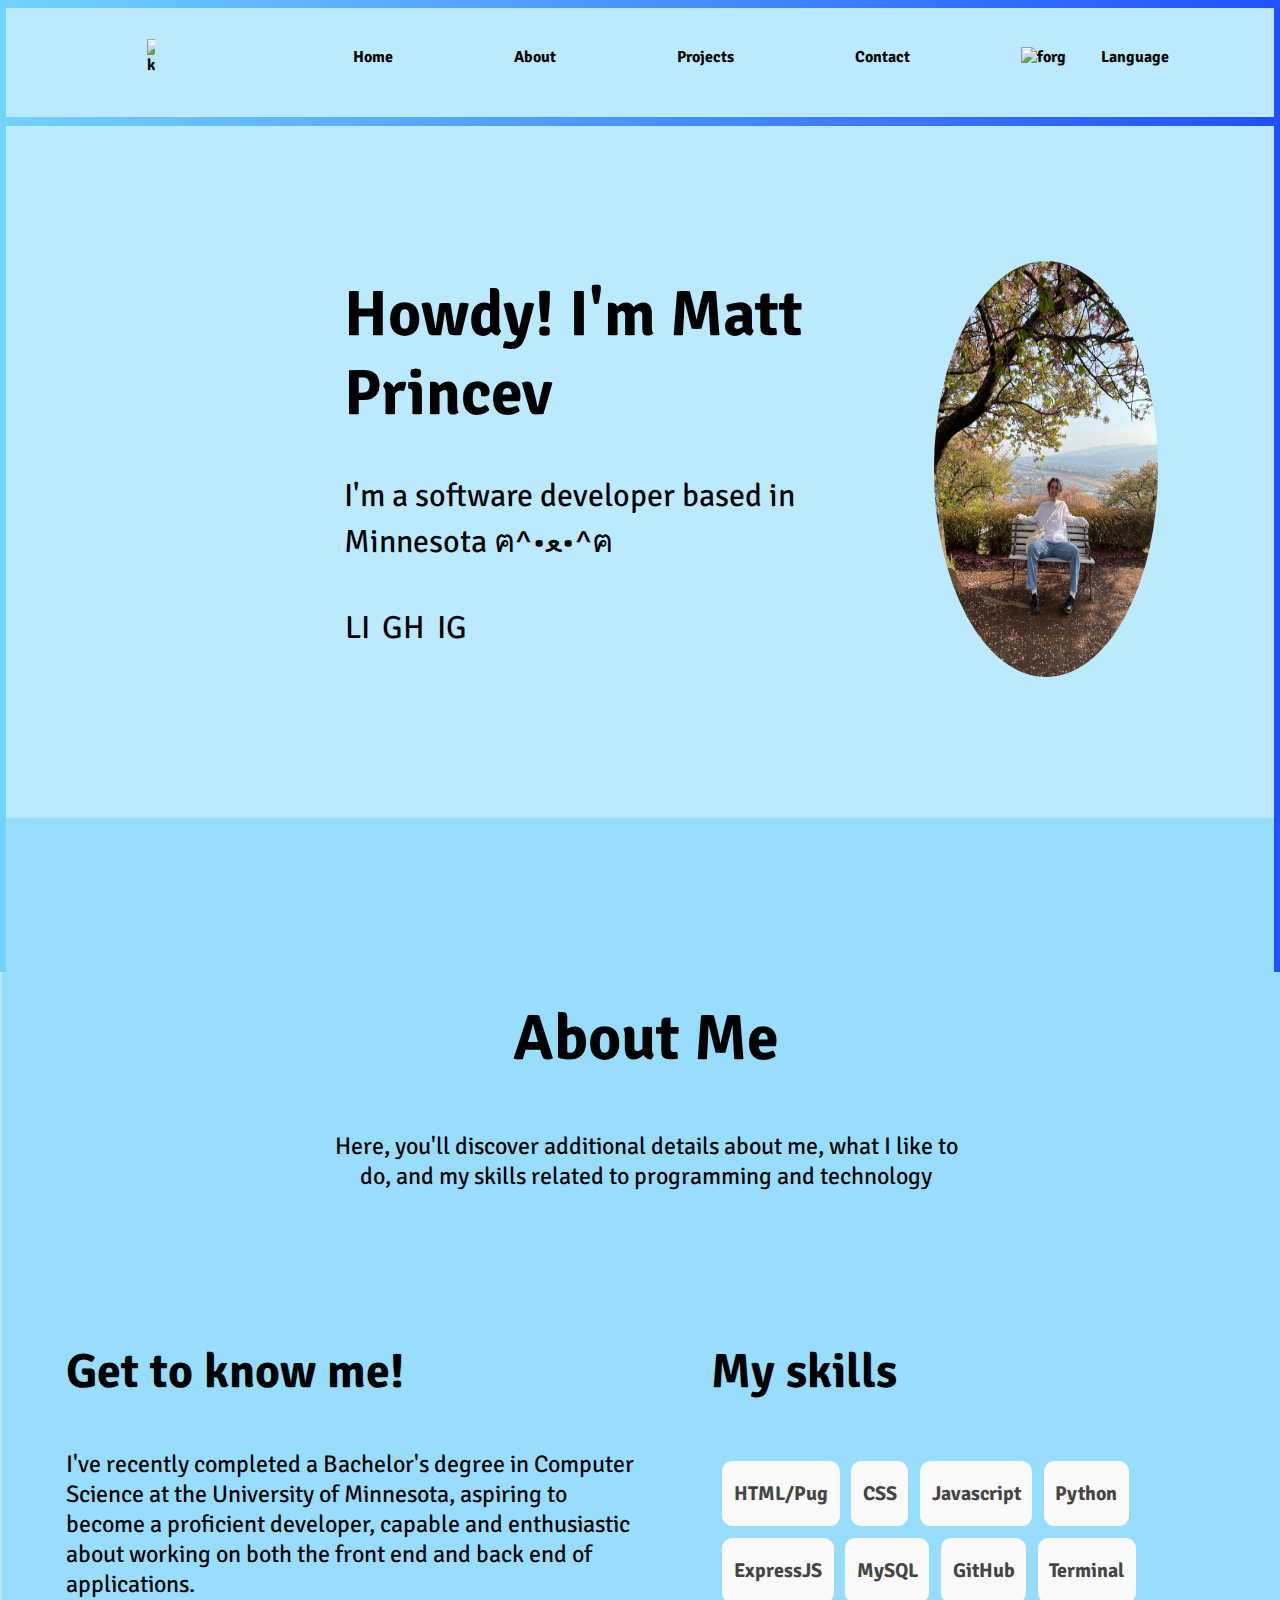
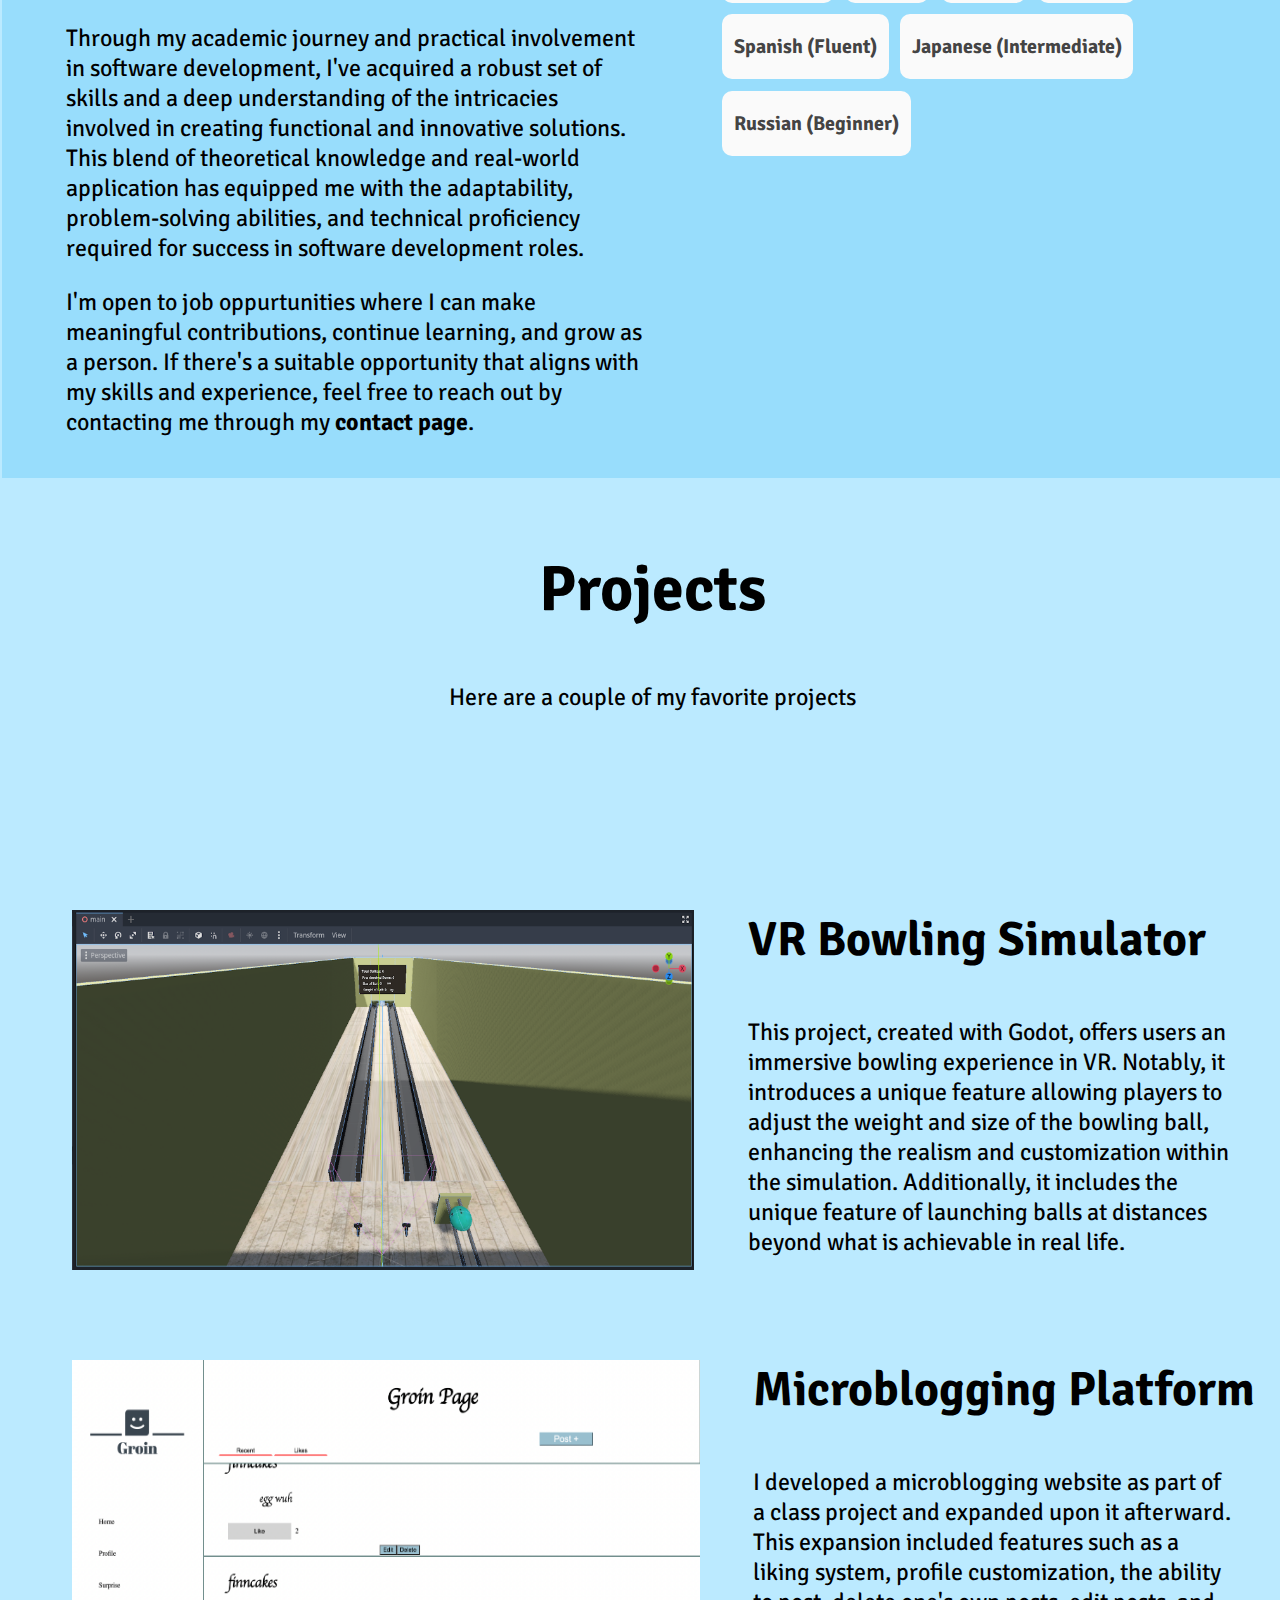
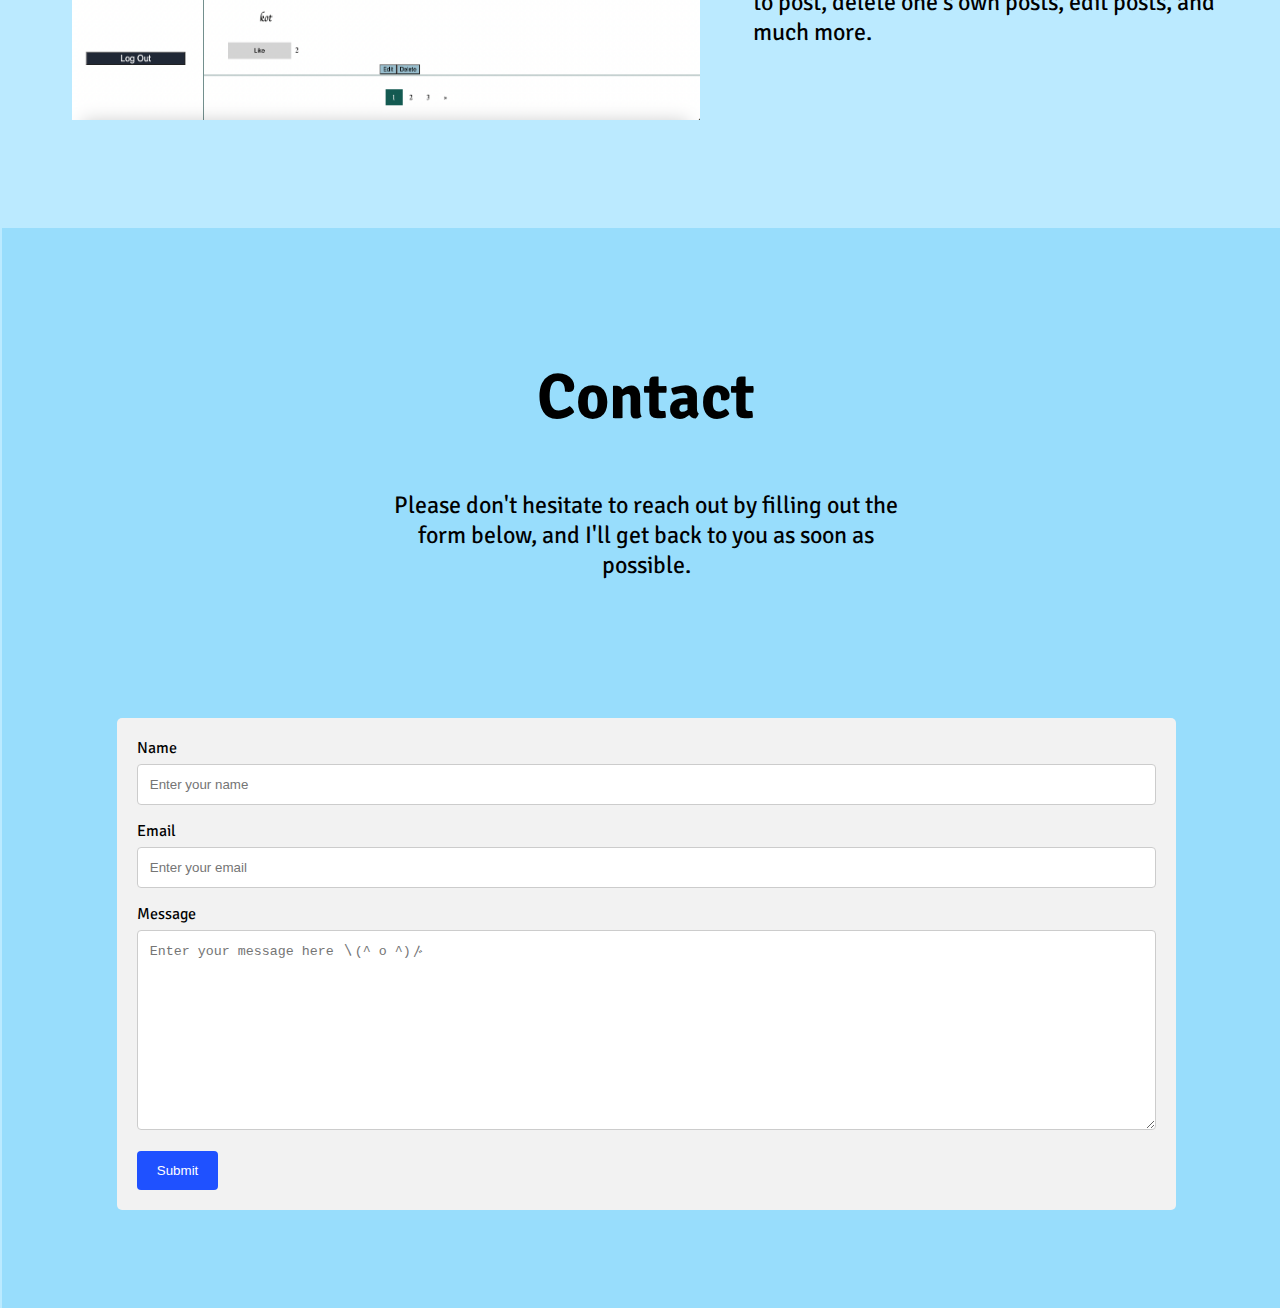
==== index.html @ 620ed381 "index addition" ====
<!DOCTYPE html>
<html>
    <head>
        <link rel="stylesheet" type="text/css" href="resources/css/home.css">
        <link rel="stylesheet" type="text/css" href="resources/css/frog.css">
        <script defer type="text/javascript" src="resources/js/main.js"></script>     
        <link rel="preconnect" href="https://fonts.googleapis.com">
        <link rel="preconnect" href="https://fonts.gstatic.com" crossorigin>
        <link href="https://fonts.googleapis.com/css2?family=Caveat&family=Indie+Flower&family=Signika+Negative&family=Yuji+Hentaigana+Akari&display=swap" rel="stylesheet">
    </head>
    <body>
        <!-- bars -->
        <div class="left-bar"></div>
        <div class="center-top-bar"></div>
        <div class="center-bottom-bar"></div>
        <div class="right-bar"></div>
        <!-- navbar -->
        <div class="navbar">
            <ul>
                <li id="language">
                    <div class="dropdown">
                        <button class="dropbtn">Language 
                            <i class="fa fa-caret-down"></i>
                        </button>
                        <div class="dropdown-content">
                          <a onclick="toggle_language('english')">English</a>
                          <a onclick="toggle_language('spanish')">Español</a>
                          <a onclick="toggle_language('japanese')">日本語</a>
                        </div>
                    </div> 
                </li>
                <!-- onclick="toggle_style()" -->
                <li><a><img id="forg" src="resources/images/forg-off.png" alt="forg" style="width: 80%;" onclick="toggle_style()"></a></li>
                <li><a id="contact" href="#contact" onclick="scroll_to('contact')">Contact</a></li>
                <li><a id="projects"　href="#projects" onclick="scroll_to('projects')">Projects</a></li>
                <li><a id="about"　href="#about" onclick="scroll_to('about')">About</a></li>
                <li><a id="home"　class="active" href="#home" onclick="scroll_to('home')">Home</a></li>
                <!-- <li><a><img id="icon" src="../images/running-kot.gif" alt="kot" style="width: 40%;"></a></li> -->
                <li><a><img class="awake" id="koshka" src="resources/images/running-kot.gif" alt="kot" onclick="cat_toggle()"></a></li>
            </ul>
        </div>
        <div class="full-container">
            <!-- home -->
            <div class="pages home">
                <div class="intro-row">
                    <div class="intro-col">
                        <h1 class="greeting">Howdy! I'm Matt Princev</h1>
                        <p class="me">I'm a software developer based in Minnesota <span id="mrs">ฅ^•ﻌ•^ฅ</span></p>
                        <div class="socials">
                            <ul>
                                <li><a href="https://www.linkedin.com/in/matt-princev-2a856a1a6/">LI</a></li>
                                <li><a href="https://github.com/">GH</a></li>
                                <li><a href="https://www.instagram.com/mattprincev/">IG</a></li>
                            </ul>
                        </div>
                    </div>
                    <img class="doggo" src="resources/images/ratt.jpg" alt="hardaf" style="width: 20%;"> 
                </div>
            </div>
            <!-- about -->
            <div class="pages about">
                <div class="about-parent">
                    <div class="page-start">
                        <h2 id="about-me">About Me</h2>
                        <p id="about-me-p">Here, you'll discover additional details about me, what I like to do, and my skills related to programming and technology</p>
                    </div>
                    <div class="about-container">
                        <div class="about-left">
                            <h3 id="know-me">Get to know me!</h3>
                            <p id="know-p1">I've recently completed a Bachelor's degree in Computer Science at the University of Minnesota, aspiring to become a proficient developer, 
                                capable and enthusiastic about working on both the front end and back end of applications.</p>
                            <p id="know-p2">Through my academic journey and practical involvement in software development, I've acquired a robust
                                set of skills and a deep understanding of the intricacies involved in creating functional and innovative solutions. 
                                This blend of theoretical knowledge and real-world application has equipped me with the adaptability, problem-solving abilities, 
                                and technical proficiency required for success in software development roles.</p>
                            <p id="know-p3">I'm open to job oppurtunities where I can make meaningful contributions, continue learning, and grow as a person. 
                                If there's a suitable opportunity that aligns with my skills and experience, feel free to reach out by contacting me through
                                my <b>contact</b> page.</p>
                        </div>
                        <div class="about-right">
                            <h3>My skills</h3>
                            <div class="skill-container">
                                <div class="skill-1">
                                    <div class="skill"><p>HTML/Pug</p></div>
                                    <div class="skill"><p>CSS</p></div>
                                    <div class="skill"><p>Javascript</p></div>
                                    <div class="skill"><p>Python</p></div>
                                </div>
                                <div class="skill-2">
                                    <div class="skill"><p>ExpressJS</p></div>
                                    <div class="skill"><p>MySQL</p></div>
                                    <div class="skill"><p>GitHub</p></div>
                                    <div class="skill"><p>Terminal</p></div>
                                </div>
                                <div class="skill-3">
                                    <div class="skill" ><p id="spanish">Spanish (Fluent)</p></div>
                                    <div class="skill" ><p id="japanese">Japanese (Intermediate)</p></div>
                                </div>
                                <div class="skill-3">
                                    <div class="skill" ><p id="russian">Russian (Beginner)</p></div>
                                </div>
                            </div>
                        </div>
                    </div>
                </div>
            </div>
            <!-- projects -->
            <div class="pages projects">
                <div class="project-parent">
                    <div class="page-start">
                        <h2 id="project-h2">Projects</h2>
                        <p id="project-p">Here are a couple of my favorite projects</p>
                    </div>
                    <div class="project-container">
                        <div class="project-1">
                            <div class="project-img"><img class="bowling-img" src="resources/images/bowling.png" alt="bowling"></div>
                            <div class="project-text">
                                <h3 id="bowling-h3">VR Bowling Simulator</h3>
                                <p id="bowling-p">This project, created with Godot, offers users an immersive bowling experience in VR. 
                                    Notably, it introduces a unique feature allowing players to adjust the weight and size of the bowling ball, enhancing the realism and customization 
                                    within the simulation. Additionally, it includes the unique feature of launching balls at distances beyond what is achievable in real life.
                                </p>
                            </div>
                        </div>
                        <div class="project-2">
                            <div class="project-img"><img class="blog-img" src="resources/images/microblogging.png" alt="blog"></div>
                            <div class="project-text">
                                <h3 id="blog-h3">Microblogging Platform</h3>
                                <p id="blog-p">I developed a microblogging website as part of a class project and expanded upon it afterward. 
                                    This expansion included features such as a liking system, profile customization, 
                                    the ability to post, delete one's own posts, edit posts, and much more.
                                </p>
                            </div>
                        </div>
                    </div>
                </div>
            </div>
            <!-- contact -->
            <div class="pages contact">
                <div class="contact-parent">
                    <div class="page-start">
                        <h2 id="contact-h2">Contact</h2>
                        <p id="contact-p">Please don't hesitate to reach out by filling out the form below, and I'll get back to you as soon as possible!</p>
                    </div>
                    <div class="contact-container">
                        <!-- /action_page.php was belowe -->
                        <form action="https://formsubmit.co/mattprincev1@gmail.com.com" method="POST">
                            <label for="name" id="name-label">Name</label>
                            <input type="text" id="name-input" name="name" placeholder="Enter your name" minlength="1">
                        
                            <label for="email" id="email-label">Email</label>
                            <input type="email" id="email-input" name="email" placeholder="Enter your email">
                        
                            <label for="message" id="message-label">Message</label>
                            <textarea id="message-input" name="message" placeholder="Enter your message here 〵(^ o ^)〴" style="height:200px" minlength="1" maxlength="320"></textarea>
                        
                            <input type="hidden" name="_subject" value="New submission!">

                            <input type="submit" value="Submit" id="submit">
                        </form>
                        <!-- 
                            <form action="https://formsubmit.co/your@email.com" method="POST">
                                <input type="text" name="name" required>
                                <input type="email" name="email" required>
                                <button type="submit">Send</button>
                            </form> 
                        https://formsubmit.co/ 
                        -->
                    </div>
                </div>
            </div>
        </div>
    </body>
</html>
---- resources/css/home.css ----
/* blue palette
light blue (inner): #bbeaff
other light blue (other inner): #98ddfc
less lighter (left side): #72d3fe
neon blue (rigth side): #1F51FF
 */


/* frog palette
light green (inner): #7cbb62
other light green (other inner): #9bc262
dark green (right side): #477455
brown (left side): #baa56f
*/


/* body */


body {
    background-color: #bbeaff;
    font-family: 'Signika Negative', sans-serif;
}


/* navbar */

.center-top-bar {
    left: 0;
    top: 0%;
    background: linear-gradient(454deg, #72d3fe, #1F51FF);
    width: 100%;
    height: 1vh;
    position: fixed;
    z-index: 2;
}

.center-bottom-bar {
    left: 0;
    top: 13%;
    background: linear-gradient(454deg, #72d3fe, #1F51FF);
    width: 100%;
    height: 1vh;
    position: fixed;
    z-index: 2;
}

.left-bar {
    margin-top: -2%;
    left: 0%;
    /* margin-left: -1%; */
    background-color: #72d3fe;
    width: .5%;
    height: 110vh;
    position: fixed;
    z-index: 3;
}

.right-bar {
    margin-top: -2%;
    float: right;
    right: 0%;
    background-color: #1F51FF;
    width: .5%;
    height: 110vh;
    position: fixed;
    z-index: 3;
}


.navbar {
    background-color: #bbeaff;
    left: .5%;
    width: 99%;
    height: 12vh;
    position: fixed;
    /* z-index: 1; */
    z-index: 5;
}

.dropdown {
  float: left;
  overflow: hidden;
  cursor: pointer;

}

.dropdown .dropbtn {
  font-size: 16px;  
  border: none;
  outline: none;
  color: black;
  padding: 14px 16px;
  background-color: inherit;
  font-family: inherit;
  margin: 0;
  cursor: pointer;
  font-weight: bold;
}

.dropdown-content {
    display: none;
    position: absolute;
    background-color: #f9f9f9;
    min-width: 160px;
    box-shadow: 0px 8px 16px 0px rgba(0,0,0,0.2);

    cursor: pointer;
  }
  
.dropdown-content a {
    float: none;
    color: black;
    padding: 12px 16px;
    text-decoration: none;
    display: block;
    text-align: left;
    cursor: pointer;

  }
  
  .dropdown-content a:hover {
    cursor: pointer;

  }
  
  .dropdown:hover .dropdown-content {
    display: block;
    cursor: pointer;

  }


.navbar ul {
    list-style-type: none;
    margin: 0;
    margin-top: 2%;
    padding: 0;
    overflow: hidden;
    }

.navbar li {
    float: right;
    margin-right: 7%;
    }

#language {
    margin-left: -7.5%;
}


/* .animal-icon {
        margin
    } */

.navbar li a {
    display: block;
    color: black;
    text-align: center;
    padding: 14px 16px;
    text-decoration: none;
    font-weight: bold;
    }

.navbar li span {
        display: block;
        color: black;
        text-align: center;
        padding: 14px 16px;
        text-decoration: none;
        font-weight: bold;
        }

.navbar li a:hover {
    color: 	#1F51FF;
    }

#koshka {
    cursor: pointer;
}

.asleep {
    float: left;
    margin-top: -22.5%;
    margin-left: -125%;
    width: 20%;
    }

.awake {
    margin-top: -18%; 
    margin-left: 0%; 
    width: 40%;
}

#forg {
    margin-left: -40%;
    margin-top: -20%;
    cursor: pointer;
}

/* page cotainers */


.full-container {
    width: 100%;
    height: 100vh;
    scroll-snap-type: y mandatory;
}

/* change the vh to make each of the pages longer */
.pages {
    margin-left: 0%;
    width: 102%;
    height: 125vh;
    display: flex;
    align-items: center;
    justify-content: center;

    background-color: #bbeaff;
    scroll-snap-align: start;
    display: flex;
    flex-direction: column;
}

.home {
    margin-left: 0%;
    width: 102%;
    height: 90vh;
    display: flex;
    align-items: center;
    justify-content: center;
    /* background: linear-gradient(454deg, #72d3fe,#1F51FF); */
    background-color: #bbeaff;
    scroll-snap-align: start;
    display: flex;
    flex-direction: column;
}

.about {
    margin-left: -.5%;
    width: 102%;
    height: 140vh;
    align-items: center;
    justify-content: center;
    /* background: linear-gradient(454deg, #72d3fe,#1F51FF); */
    background-color: #bbeaff;
    scroll-snap-align: start;
    display: flex;
    flex-direction: column;
}

#about {
    cursor: pointer;
}

.projects {
    margin-left: 0%;
    width: 102%;
    height: 150vh;
    display: flex;
    align-items: center;
    justify-content: center;
    scroll-snap-align: start;
    display: flex;
    flex-direction: column;
    background-color: #bbeaff;
}

#projects {
    cursor: pointer;
}

.contact {
    /* background: linear-gradient(454deg, red,#8ffcff); */
    background-color: #98ddfc;
    margin-left: -.5%;
    width: 102%;
    height: 120vh;
}

#contact {
    cursor: pointer;
}

.page-start {
    width: 50%;
    height: 40vh;
    /* background-color: yellow; */
    margin-left: 25%;
    cursor: default;
}

.page-start h2 {
    text-align: center;
    font-size: 400%;
}

.page-start p {
    text-align: center;
    font-size: 150%;
}


/* home page */

#home {
    cursor: pointer;
}

.greeting {
    margin-left: 30%;
    margin-top: 15%;
    font-size: 400%;
    cursor: default;
}

.me {
    margin-left: 30%;
    margin-top: 5%;
    font-size: 200%;
}

/* toggle between from and cat ฅ^•ﻌ•^ฅ & (⚈₋₍⚈) https://www.keyboardfaces.com/ */
.animal {
    margin: auto;

}


/* need to subtract the float left of the socials li margin-left from the socials margin-left */
.socials {
    margin-left: 28.75%;   
    margin-top: 5%;
    font-size: 200%;
}

.socials ul {
    list-style-type: none;
    margin: 0;
    margin-top: 2%;
    padding: 0;
    overflow: hidden;
}

.socials li {
    float: left;
    margin-left: 2%;
}

.socials li a {
    text-decoration: none;
    color: black;
}

.socials li a:hover {
    color: 	#1F51FF;
    }

.doggo {
    border-radius: 50%;
    margin-top: 10%;
    float: left;
}

.intro-col {
    width: 75%;
    /* background-color: red; */
}

.intro-row {
    display: flex;
    flex-direction: row;
    /* background-color: yellow; */
}


/* about me page */
.about {
    /* background: linear-gradient(454deg, green,#8ffcff); */
    background-color: #98ddfc;
    /* justify-content: center; */
}

.about-parent {
    margin-top: -50%;
    /* background-color: yellow; */
    height: 40vh;
}

.about-container {
    display: flex;
    flex-direction: row;
    /* background-color: orange; */
    width: 100%;
    height: 50vh;
    margin-top: -5%;
}

.about-left {
    margin-left: 5%;
    /* background-color: red; */
    width: 50%;
    height: 90vh;
}

.about-left h3 {
    font-size: 300%;
    cursor: default;
}

.about-left p {
    font-size: 150%;
}

.about-right {
    margin-left: 5%;
    /* background-color: green; */
    width: 50%;
}

.about-right h3 {
    font-size: 300%;
    cursor: default;
}

.skill {
    margin-left: 2%;
    margin-top: 2%;
    background-color: #FAFAFA;
    text-align: center;
    border-radius: 10px;
    /* border-style: dashed;
    border-color: orange; */
    padding-left: 2%;
    padding-right: 2%;
}

.skill p {
    color: #444444;
    display: inline-block;
    font-weight: bold;
    font-size: 125%;
    cursor: default;
}

.skill-1 {
    display: flex;
    flex-direction: row;
}

.skill-2 {
    display: flex;
    flex-direction: row;
}

.skill-3 {
    display: flex;
    flex-direction: row;
}
.skill-4 {
    display: flex;
    flex-direction: row;
}

.skill-container {
    display: flex;
    flex-direction: column;
}


/* projects page */


.project-parent {
    width: 100%;
}

.project-container {
    /* border-style: dashed;
    border-color: red; */
    width: 90%;
    margin: auto;
    height: 100vh;
    display: flex;
    flex-direction: column;
}

.project-1{
    width: 100%;
    height: 50vh;
    /* border-style: double;
    border-color: green; */
    display: flex;
    flex-direction: row;
}

.project-2{
    width: 100%;
    height: 50vh;
    /* border-style: double;
    border-color: yellow; */
    display: flex;
    flex-direction: row;
}

.project-img img{
    /* margin-top: 5%; */
    width: 100%;
    height: 40vh;

}

.project-text{
    width: 50%;
    height: 50vh;
    /* border-style: double;
    border-color: blueviolet; */
    /* margin-left: auto;
    margin-top: 0%; */
}

.project-text h3 {
    text-align: left;
    margin-left: 10%;
    margin-top: 0%;
    font-size: 300%;
    cursor: default;
    width: 100%;
}

.project-text p {
    text-align: left;
    margin-left: 10%;
    font-size: 150%;
}



.bowling-img {
    width: 25%;
}


/* contact page */


.contact-parent {
    margin-top: 0%;
}

input[type=text], select, textarea {
    width: 100%;
    padding: 12px;
    border: 1px solid #ccc;
    border-radius: 4px;
    box-sizing: border-box;
    margin-top: 6px;
    margin-bottom: 16px;
    resize: vertical;
  }

input[type=email], select, textarea {
    width: 100%;
    padding: 12px;
    border: 1px solid #ccc;
    border-radius: 4px;
    box-sizing: border-box;
    margin-top: 6px;
    margin-bottom: 16px;
    resize: vertical;
  }
  
input[type=submit] {
    background-color: #1F51FF;
    color: white;
    padding: 12px 20px;
    border: none;
    border-radius: 4px;
    cursor: pointer;
  }
  
  input[type=submit]:hover {
    opacity: .8;
  }
  
  .contact-container {
    border-radius: 5px;
    background-color: #f2f2f2;
    padding: 20px;
    margin-bottom: 2%;
}
---- resources/css/frog.css ----
/* blue palette
light blue (inner): #bbeaff
other light blue (other inner): #98ddfc
less lighter (left side): #72d3fe
neon blue (rigth side): #1F51FF
 */


/* frog palette
light green (inner): #7cbb62
other light green (other inner): #9bc262
brown (left side): #baa56f
dark green (right side): #477455
*/

@import "home.css";

.frog body{
    background-color: #7cbb62;
}

.frog .center-top-bar {
    background: linear-gradient(454deg, #baa56f, #477455);
}

.frog .center-bottom-bar {
    background: linear-gradient(454deg, #baa56f, #477455);
}

.frog .left-bar {
    background-color: #baa56f;
}

.frog .right-bar {
    background-color: #477455;
}

.frog .navbar {
    background-color: #7cbb62;
}

.frog .navbar li a:hover {
    color: 	#477455;
}

.frog .pages {
    background-color: #7cbb62;
}

.frog .home {
    background-color: #7cbb62;
}

.frog .about {
    background-color: #7cbb62;
}

.frog .contact {
    background-color: #9bc262;
}

.frog .projects {
    background-color: #7cbb62;
}

.frog .socials li a:hover {
    color: 	#477455;
}

.frog .about {
    background-color: #9bc262;
}

.frog input[type=submit] {
    background-color: #477455;
  }
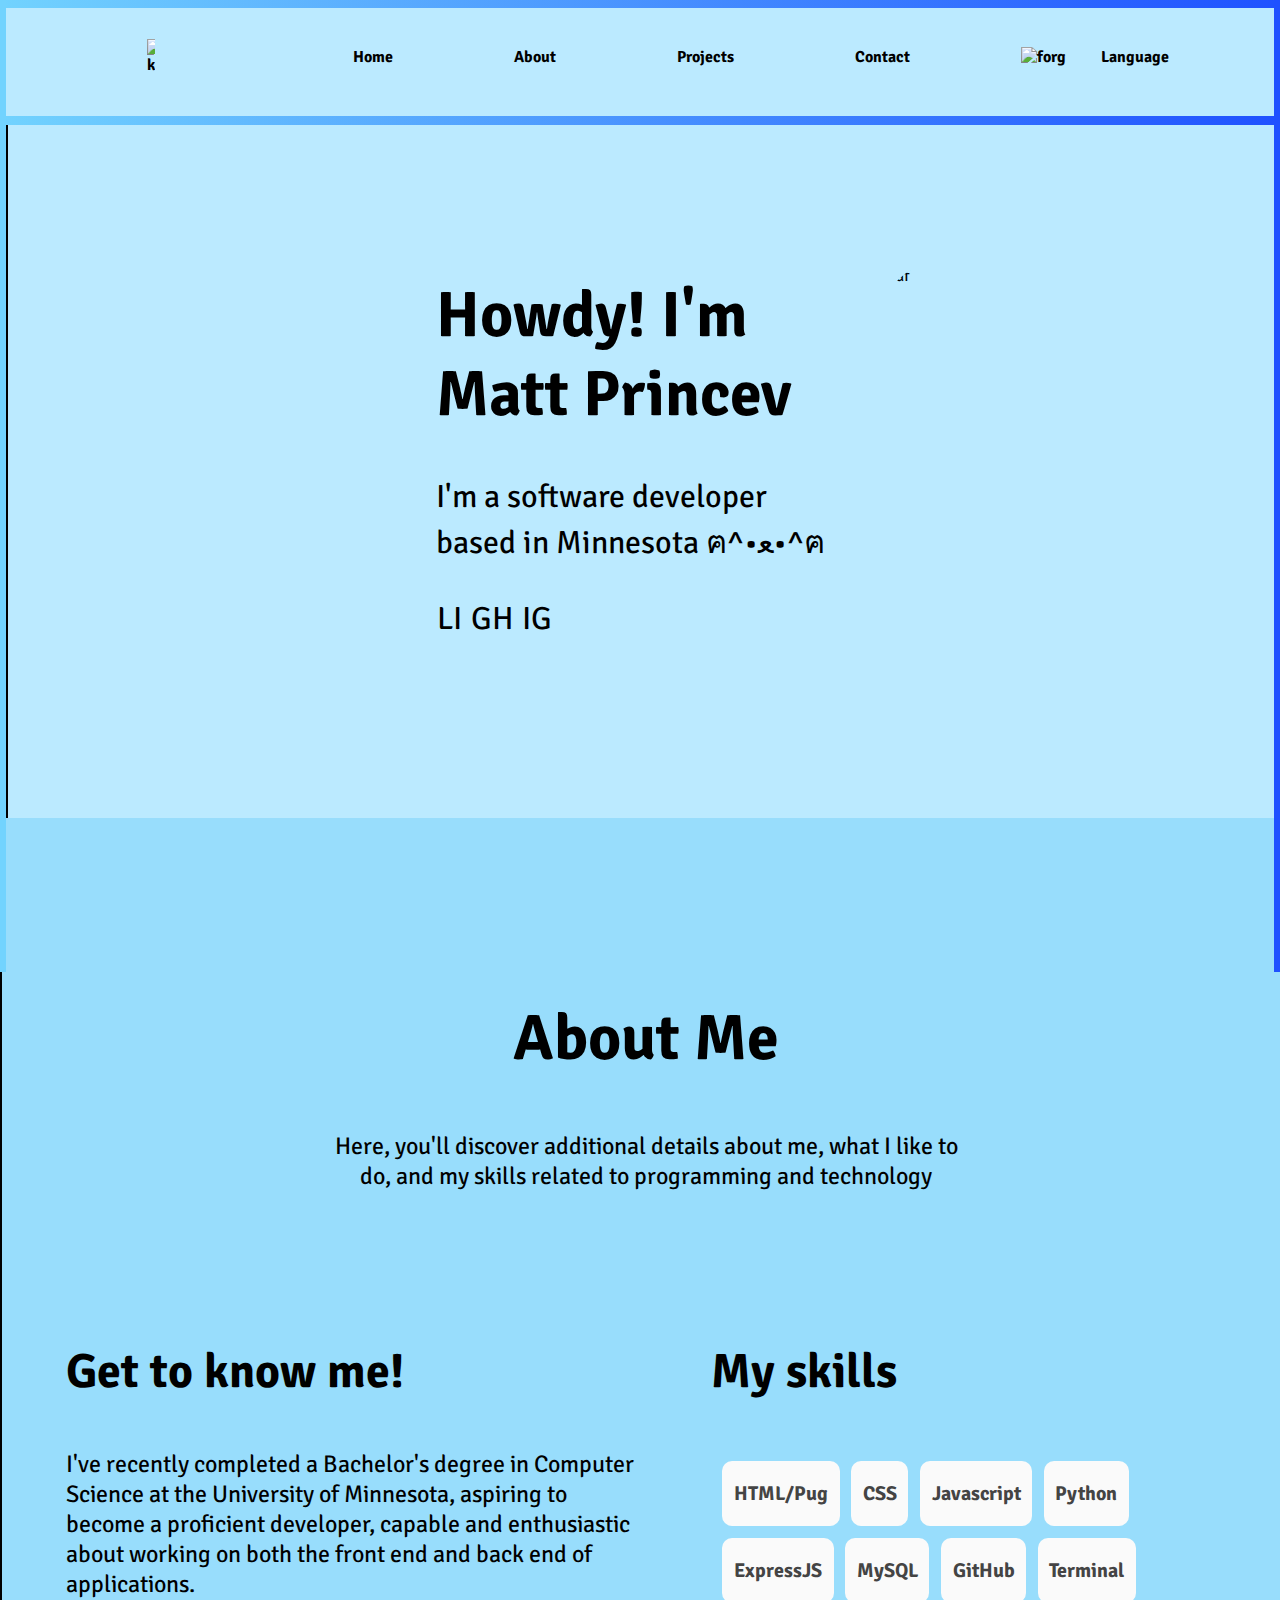
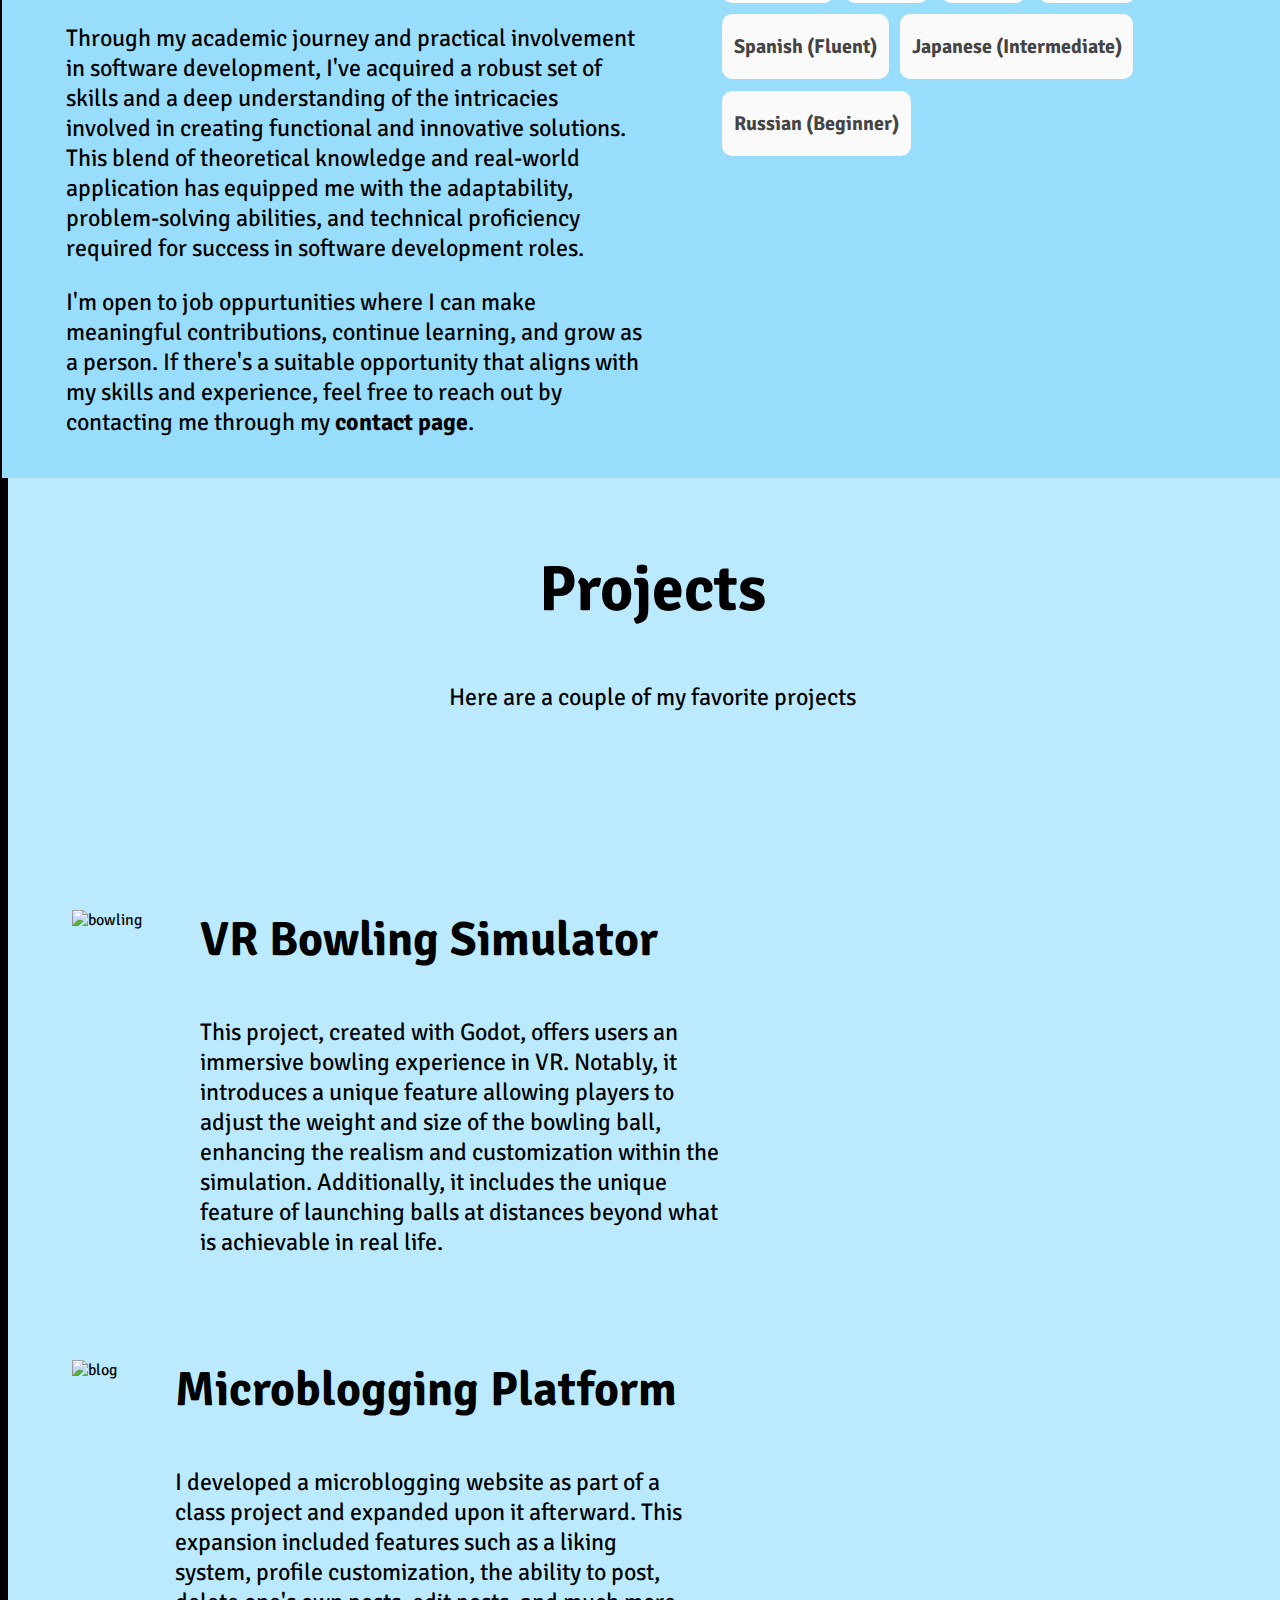
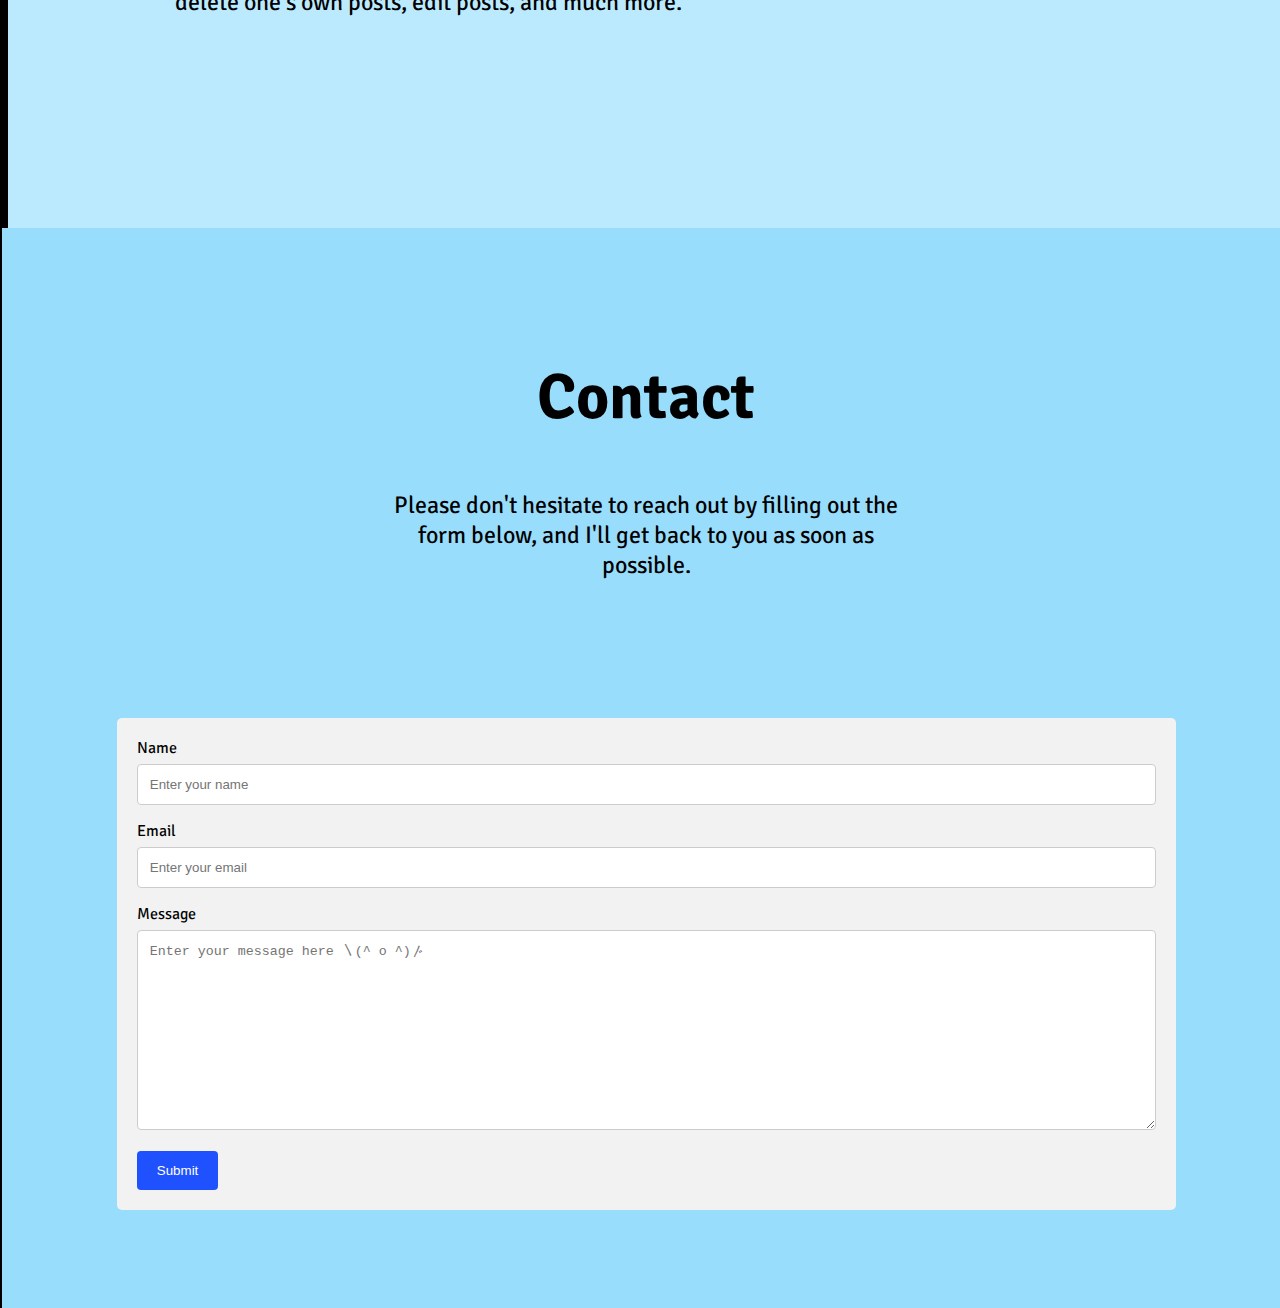
==== commit 8ed6d45d: "test" ====
--- a/index.html
+++ b/index.html
@@ -172,3 +172,4 @@
         </div>
     </body>
 </html>
+
--- a/resources/css/home.css
+++ b/resources/css/home.css
@@ -18,8 +18,10 @@
 
 
 body {
-    background-color: #bbeaff;
+    background-color: black;
     font-family: 'Signika Negative', sans-serif;
+    max-width: 100%;
+    overflow-x: hidden;
 }
 
 
@@ -30,14 +32,14 @@
     top: 0%;
     background: linear-gradient(454deg, #72d3fe, #1F51FF);
     width: 100%;
-    height: 1vh;
+    height: 1.4vh;
     position: fixed;
     z-index: 2;
 }
 
 .center-bottom-bar {
     left: 0;
-    top: 13%;
+    top: 12.9%;
     background: linear-gradient(454deg, #72d3fe, #1F51FF);
     width: 100%;
     height: 1vh;
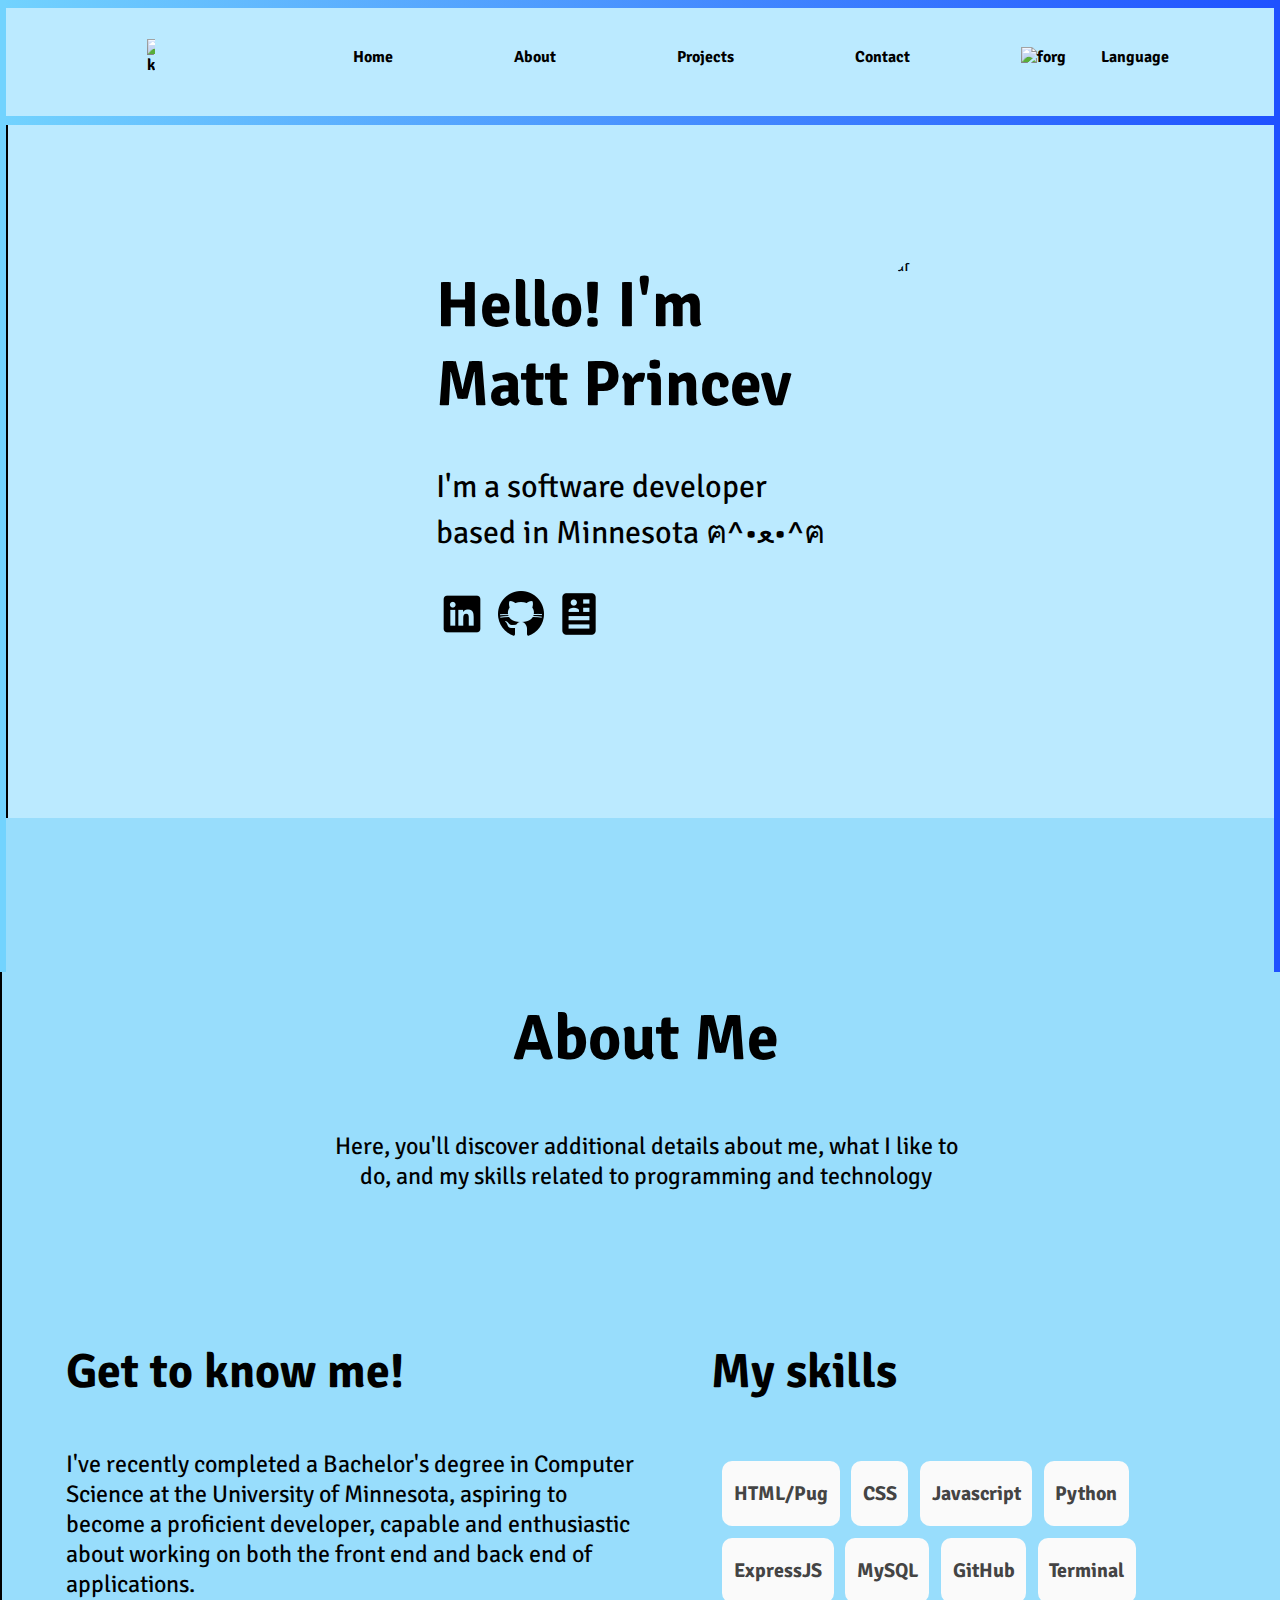
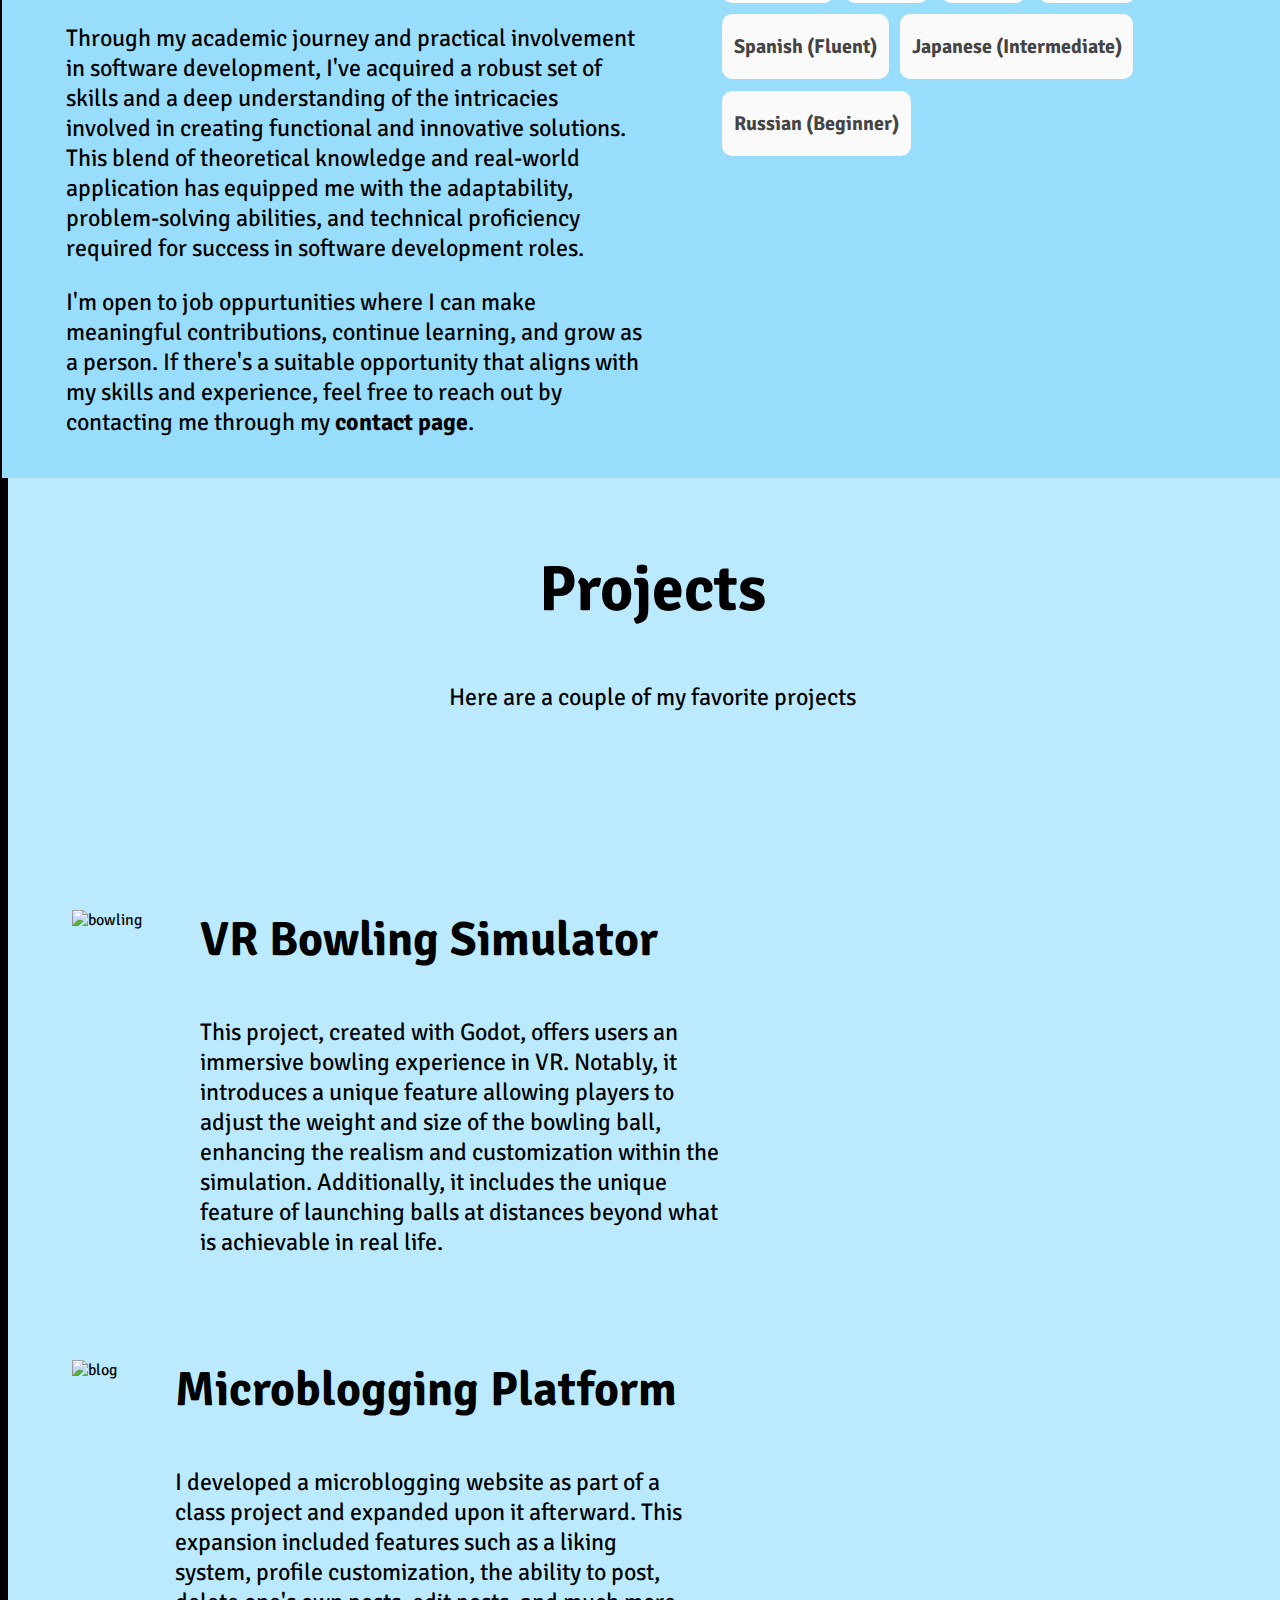
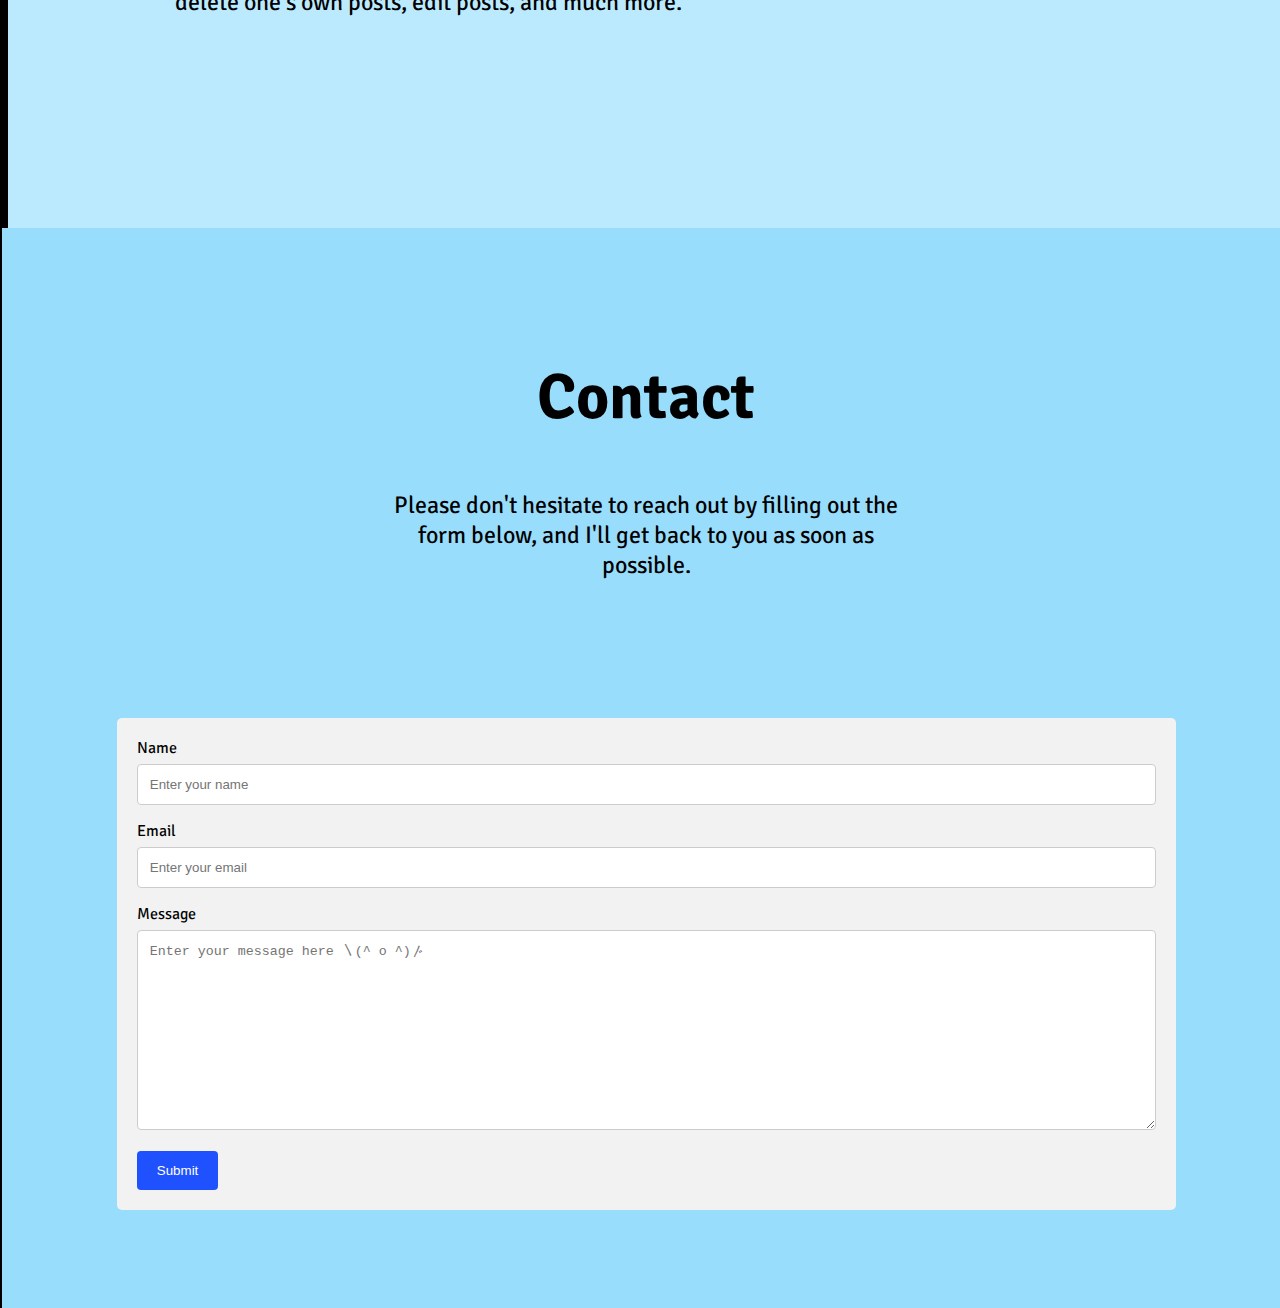
==== commit 9a700470: "png's added" ====
--- a/index.html
+++ b/index.html
@@ -44,13 +44,16 @@
             <div class="pages home">
                 <div class="intro-row">
                     <div class="intro-col">
-                        <h1 class="greeting">Howdy! I'm Matt Princev</h1>
+                        <h1 class="greeting">Hello! I'm Matt Princev</h1>
                         <p class="me">I'm a software developer based in Minnesota <span id="mrs">ฅ^•ﻌ•^ฅ</span></p>
                         <div class="socials">
                             <ul>
-                                <li><a href="https://www.linkedin.com/in/matt-princev-2a856a1a6/">LI</a></li>
-                                <li><a href="https://github.com/">GH</a></li>
-                                <li><a href="https://www.instagram.com/mattprincev/">IG</a></li>
+                                <li><a href="https://www.linkedin.com/in/matt-princev-2a856a1a6/"><img src="resources/images/linkedin-50.png"></a></li>
+                                <!-- https://icons8.com/icons/set/linkedin -->
+                                <li><a href="https://github.com/"><img src="resources/images/github.png"></a></li>
+                                <!-- https://icons8.com/icons/set/github -->
+                                <li><a href="resources/resume/Resume.pdf" download><img src="resources/images/resume-50.png"></a></li>
+                                <!-- https://icons8.com/icons/set/resume -->
                             </ul>
                         </div>
                     </div>
@@ -144,7 +147,7 @@
                     </div>
                     <div class="contact-container">
                         <!-- /action_page.php was belowe -->
-                        <form action="https://formsubmit.co/mattprincev1@gmail.com.com" method="POST">
+                        <form action="https://formsubmit.co/mattprincev1@gmail.com" method="POST">
                             <label for="name" id="name-label">Name</label>
                             <input type="text" id="name-input" name="name" placeholder="Enter your name" minlength="1">
                         
